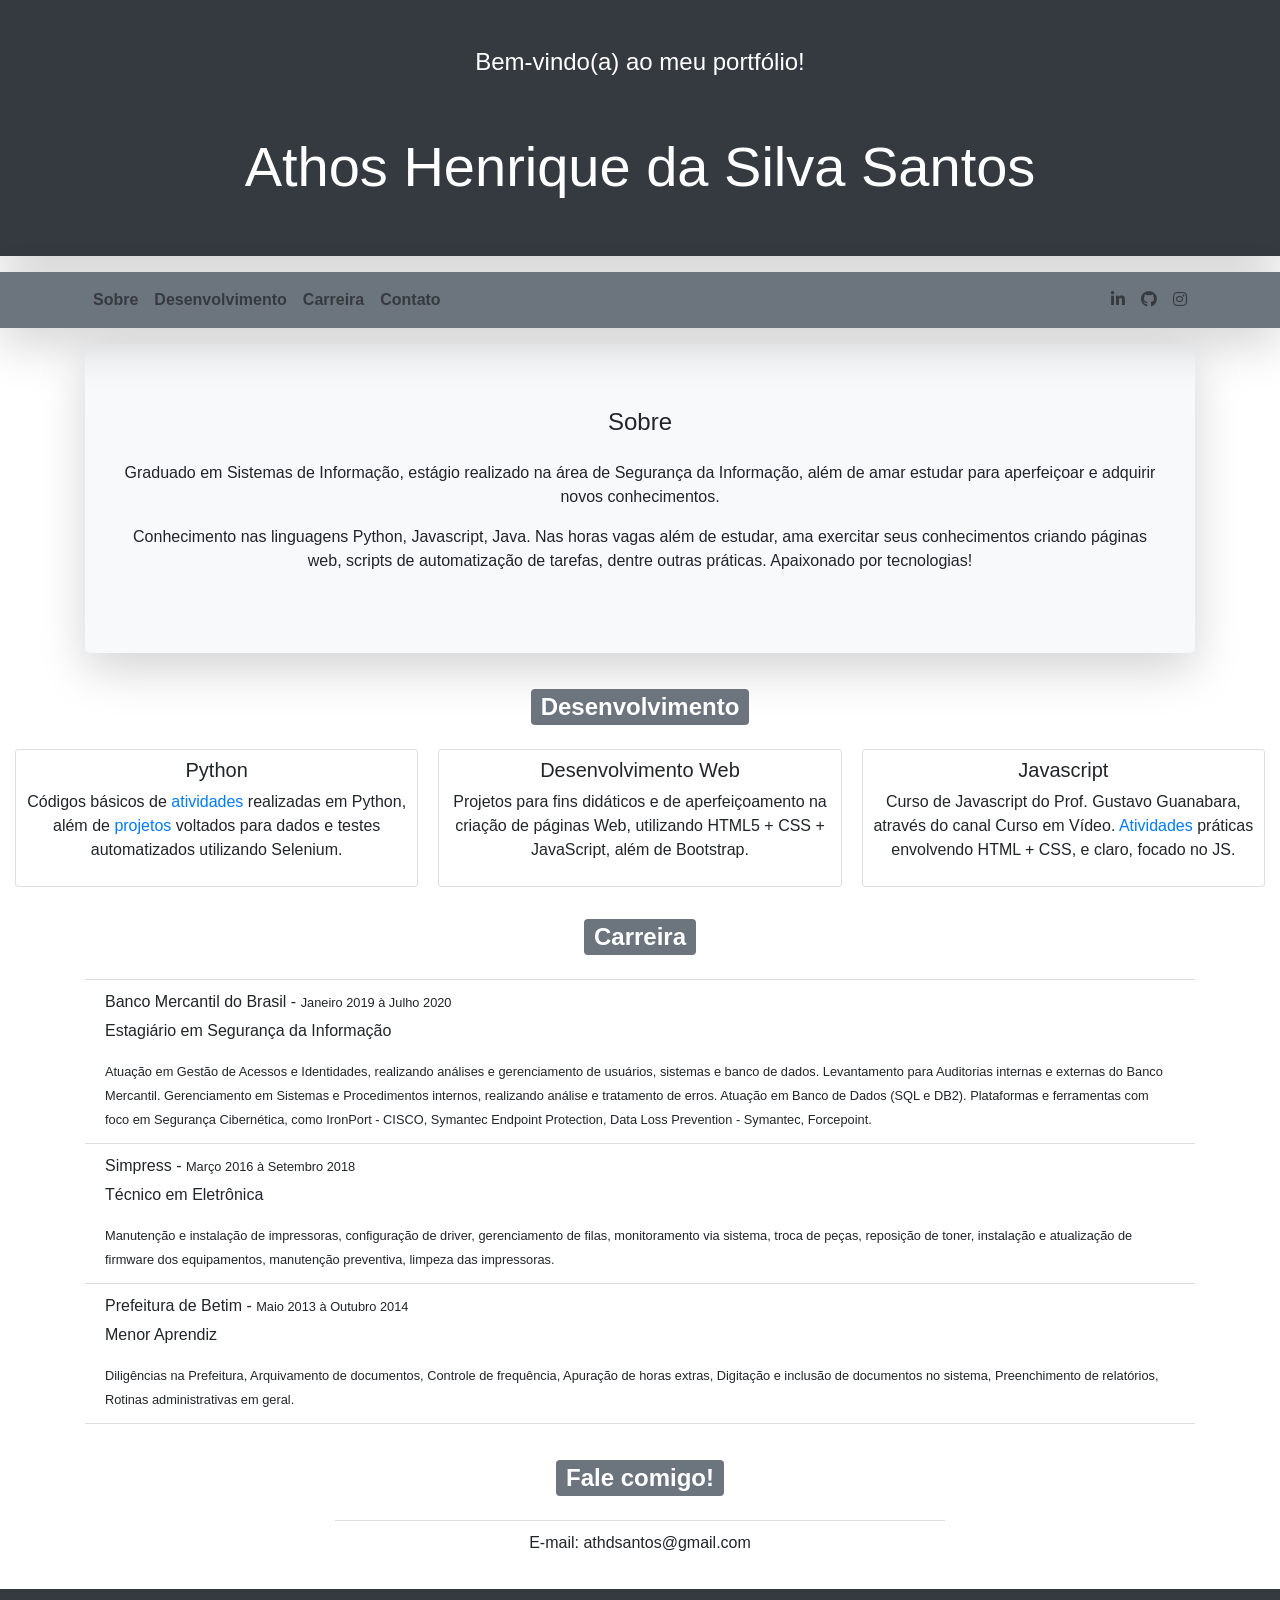
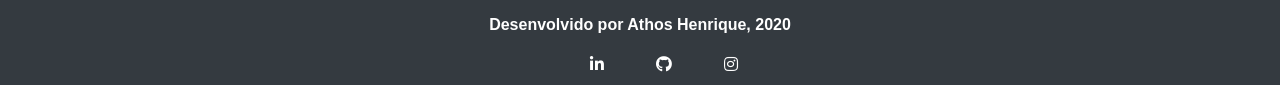
==== index.html @ c8572ef4 "Update index.html" ====
<!doctype html>
<html lang="pt-br">

<head>
  <title>Portfolio Athos Henrique</title>
  <!-- Required meta tags -->
  <meta charset="utf-8">
  <meta name="viewport" content="width=device-width, initial-scale=1, shrink-to-fit=no">
  <link rel="stylesheet" href="https://use.fontawesome.com/releases/v5.7.0/css/all.css"
    integrity="sha384-lZN37f5QGtY3VHgisS14W3ExzMWZxybE1SJSEsQp9S+oqd12jhcu+A56Ebc1zFSJ" crossorigin="anonymous">
  <!-- Bootstrap CSS -->
  <link rel="stylesheet" href="https://stackpath.bootstrapcdn.com/bootstrap/4.3.1/css/bootstrap.min.css"
    integrity="sha384-ggOyR0iXCbMQv3Xipma34MD+dH/1fQ784/j6cY/iJTQUOhcWr7x9JvoRxT2MZw1T" crossorigin="anonymous">
</head>

<body>
  <header class="container-fluid m-15 bg-dark text-white p-5 mb-3 shadow-lg">
    <h4 class="text-white text-center">Bem-vindo(a) ao meu portfólio!</h4>
    <h1 class="text-center pt-5 display-4">Athos Henrique da Silva Santos</h1>
  </header>


  <nav class="navbar navbar-expand-lg navbar-light bg-secondary shadow-lg font-weight-bold" id="sobre">
    <div class="container">
      <div class="nav navbar-nav">
        <a class="nav-item nav-link" href="#sobre">Sobre</a>
        <a class="nav-item nav-link" href="#desenvolvimento">Desenvolvimento</a>
        <a class="nav-item nav-link" href="#carreira">Carreira</a>
        <a class="nav-item nav-link" href="#contato">Contato</a>
      </div>
    <div class="nav navbar-nav navbar-right ml-auto">
      <a class="nav-item nav-link float-right" href="https://www.linkedin.com/in/athos-henrique-da-silva-santos/"
        target="_blank">
        <i class="fab fa-linkedin-in align-right"></i>
      </a>
      <a class="nav-item nav-link float-right" href="https://github.com/athdsantos" target="_blank">
        <i class="fab fa-github"></i>
      </a>
      <a class="nav-item nav-link float-right" href="https://www.instagram.com/athos_hs/?hl=pt-br" target="_blank">
        <i class="fab fa-instagram"></i>
      </a>
  </div>
  </nav>

  <section class="container mt-3" id="sobre">
    <div class="jumbotron shadow-lg bg-light">
      <h4 class="text-center mb-4">Sobre</h4>
      <p class="text-center">Graduado em Sistemas de Informação, estágio realizado na área de Segurança da Informação,
        além de amar estudar para aperfeiçoar e adquirir novos conhecimentos.</p>
      <p class="text-center">Conhecimento nas linguagens Python, Javascript, Java. Nas horas vagas além de estudar, ama
        exercitar seus conhecimentos criando páginas web,
        scripts de automatização de tarefas, dentre outras práticas. Apaixonado por tecnologias!</p>
    </div>
  </section>

  <section class="container-fluid" id="desenvolvimento">
    <h2 class="text-center mb-4"><span class="badge badge-secondary">Desenvolvimento</span></h2>
    <div class="card-columns">
      <div class="card p-2">
        <h5 class="text-center">Python</h5>
        <p class="text-center">Códigos básicos de <a href="https://github.com/athdsantos/Basic-Python"
            target="_blank">atividades</a> realizadas em Python,
          além de <a href="https://github.com/athdsantos/Web-Scraping-Python-Selenium-Pandas"
            target="_blank">projetos</a> voltados para dados e testes automatizados utilizando Selenium.</p>
      </div>
      <div class="card p-2">
        <h5 class="text-center">Desenvolvimento Web</h5>
        <p class="text-center">Projetos para fins didáticos e de aperfeiçoamento na criação de páginas Web, utilizando
          HTML5 + CSS + JavaScript, além de Bootstrap.</p>
      </div>
      <div class="card p-2">
        <h5 class="text-center">Javascript</h5>
        <p class="text-center">Curso de Javascript do Prof. Gustavo Guanabara, através do canal Curso em Vídeo. <a
            href="https://github.com/athdsantos/Javascript-Course">Atividades</a>
          práticas envolvendo HTML + CSS, e claro, focado no JS.</p>
      </div>
    </div>
  </section>

  <section class="container" id="carreira">
    <h2 class="text-center mt-3 mb-4"><span class="badge badge-secondary">Carreira</span></h2>
    <ul class="list-group list-group-flush">
      <li class="list-group-item">
        <h6>Banco Mercantil do Brasil - <small>Janeiro 2019 à Julho 2020</small></h6>
        <p>Estagiário em Segurança da Informação</p>
        <small>Atuação em Gestão de Acessos e Identidades, realizando análises e gerenciamento de usuários, sistemas e
          banco de dados. Levantamento para Auditorias internas e externas do Banco Mercantil. Gerenciamento em
          Sistemas e Procedimentos internos, realizando análise e tratamento de erros. Atuação em Banco de Dados
          (SQL e DB2). Plataformas e ferramentas com foco em Segurança Cibernética, como IronPort - CISCO, Symantec
          Endpoint Protection, Data Loss Prevention - Symantec, Forcepoint.</small>
      </li>
      <li class="list-group-item">
        <h6>Simpress - <small>Março 2016 à Setembro 2018</small></h6>
        <p>Técnico em Eletrônica</p>
        <small>Manutenção e instalação de impressoras, configuração de driver, gerenciamento de filas, monitoramento
          via sistema, troca de peças, reposição de toner, instalação e atualização de firmware dos equipamentos,
          manutenção preventiva, limpeza das impressoras.</small>
      </li>
      <li class="list-group-item">
        <h6>Prefeitura de Betim - <small>Maio 2013 à Outubro 2014</small></h6>
        <p>Menor Aprendiz</p>
        <small>Diligências na Prefeitura, Arquivamento de documentos, Controle de frequência, Apuração de horas extras,
          Digitação e inclusão de documentos no sistema, Preenchimento de relatórios, Rotinas administrativas em
          geral.</small>
      </li>
      <hr>
    </ul>
  </section>

  <!--  Building the form!
      <section class="container w-50 text-center mb-3">
      <h2 class="text-center mb-4" id="contato"><span class="badge badge-secondary">Fale comigo!</span></h2>
      <div class="form-group">
        <input type="nome" name="nome" id="input-nome" class="form-control" placeholder="Nome" aria-describedby="">
        <label for=""></label>
        <input type="email" name="email" id="input-email" class="form-control" placeholder="E-mail" aria-describedby="">
        <label for=""></label>
        <textarea class="form-control" rows="5" id="comment" placeholder="Digite algo..."></textarea>
      </div>
      <button class="btn btn-secondary font-weight-bold" type="submit">Enviar!</button>
    </section> -->

  <section class="container w-50 text-center mb-3">
    <h2 class="text-center mb-4" id="contato"><span class="badge badge-secondary">Fale comigo!</span></h2>
    <ul class="list-group list-group-flush">
      <li class="list-group-item">
        <h6>E-mail: athdsantos@gmail.com</h6>
      </li>
    </ul>
  </section>

  <footer class="footer navbar-fixed-bottom bg-dark text-white text-center font-weight-bold pt-4 pb-2">
    <p>Desenvolvido por Athos Henrique, 2020</p>
    <a class="bg-dark text-white ml-5" href="https://www.linkedin.com/in/athos-henrique-da-silva-santos/"
      target="_blank"><i class="fab fa-linkedin-in align-right"></i></a>
    <a class="bg-dark text-white ml-5" href="https://github.com/athdsantos" target="_blank"><i
        class="fab fa-github"></i></a>
    <a class="bg-dark text-white ml-5" href="https://www.instagram.com/athos_hs/?hl=pt-br" target="_blank"><i
        class="fab fa-instagram"></i></a>
  </footer>

  <!-- Optional JavaScript -->
  <!-- jQuery first, then Popper.js, then Bootstrap JS -->
  <script src="https://code.jquery.com/jquery-3.3.1.slim.min.js"
    integrity="sha384-q8i/X+965DzO0rT7abK41JStQIAqVgRVzpbzo5smXKp4YfRvH+8abtTE1Pi6jizo"
    crossorigin="anonymous"></script>
  <script src="https://cdnjs.cloudflare.com/ajax/libs/popper.js/1.14.7/umd/popper.min.js"
    integrity="sha384-UO2eT0CpHqdSJQ6hJty5KVphtPhzWj9WO1clHTMGa3JDZwrnQq4sF86dIHNDz0W1"
    crossorigin="anonymous"></script>
  <script src="https://stackpath.bootstrapcdn.com/bootstrap/4.3.1/js/bootstrap.min.js"
    integrity="sha384-JjSmVgyd0p3pXB1rRibZUAYoIIy6OrQ6VrjIEaFf/nJGzIxFDsf4x0xIM+B07jRM"
    crossorigin="anonymous"></script>
</body>

</html>
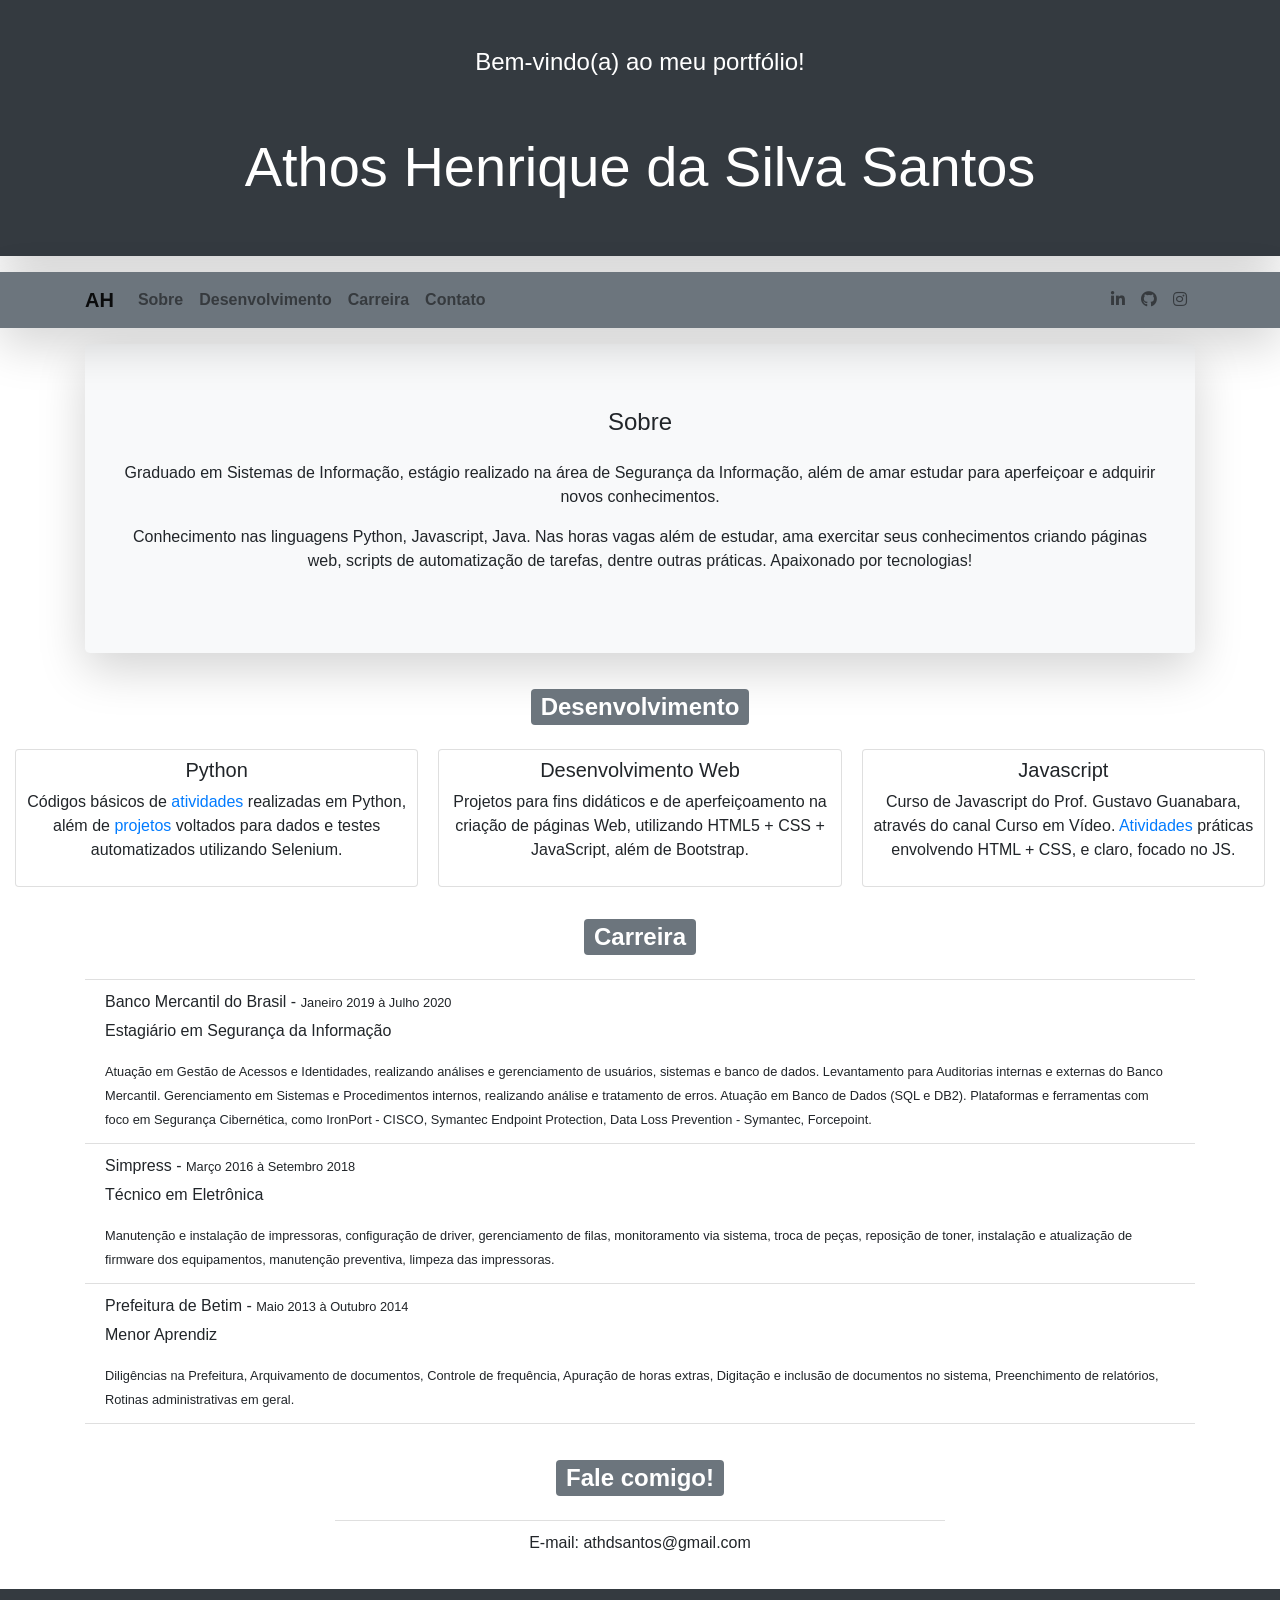
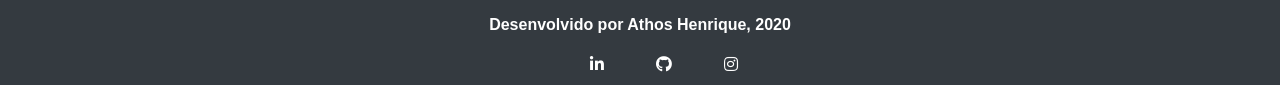
==== commit 876e4f28: "Update index.html" ====
--- a/index.html
+++ b/index.html
@@ -18,28 +18,41 @@
     <h4 class="text-white text-center">Bem-vindo(a) ao meu portfólio!</h4>
     <h1 class="text-center pt-5 display-4">Athos Henrique da Silva Santos</h1>
   </header>
-
-
+  
   <nav class="navbar navbar-expand-lg navbar-light bg-secondary shadow-lg font-weight-bold" id="sobre">
     <div class="container">
-      <div class="nav navbar-nav">
-        <a class="nav-item nav-link" href="#sobre">Sobre</a>
-        <a class="nav-item nav-link" href="#desenvolvimento">Desenvolvimento</a>
-        <a class="nav-item nav-link" href="#carreira">Carreira</a>
-        <a class="nav-item nav-link" href="#contato">Contato</a>
+    <a class="navbar-brand" href="#">AH</a>
+    <button class="navbar-toggler" type="button" data-toggle="collapse" data-target="#navbarNav" aria-controls="navbarNav" aria-expanded="false" aria-label="Alterna navegação">
+      <span class="navbar-toggler-icon"></span>
+    </button>
+    <div class="collapse navbar-collapse" id="navbarNav">
+      <ul class="navbar-nav">
+        <li class="nav-item">
+          <a class="nav-item nav-link" href="#sobre">Sobre</a>
+        </li>
+        <li class="nav-item">
+          <a class="nav-item nav-link" href="#desenvolvimento">Desenvolvimento</a>
+        </li>
+        <li class="nav-item">
+          <a class="nav-item nav-link" href="#carreira">Carreira</a>
+        </li>
+        <li class="nav-item">
+          <a class="nav-item nav-link" href="#contato">Contato</a>
+        </li>
+      </ul>
+      <div class="nav navbar-nav navbar-right ml-auto">
+        <a class="nav-item nav-link float-right" href="https://www.linkedin.com/in/athos-henrique-da-silva-santos/"target="_blank">
+          <i class="fab fa-linkedin-in align-right"></i>
+        </a>
+        <a class="nav-item nav-link float-right" href="https://github.com/athdsantos" target="_blank">
+          <i class="fab fa-github"></i>
+        </a>
+        <a class="nav-item nav-link float-right" href="https://www.instagram.com/athos_hs/?hl=pt-br" target="_blank">
+          <i class="fab fa-instagram"></i>
+        </a>
       </div>
-    <div class="nav navbar-nav navbar-right ml-auto">
-      <a class="nav-item nav-link float-right" href="https://www.linkedin.com/in/athos-henrique-da-silva-santos/"
-        target="_blank">
-        <i class="fab fa-linkedin-in align-right"></i>
-      </a>
-      <a class="nav-item nav-link float-right" href="https://github.com/athdsantos" target="_blank">
-        <i class="fab fa-github"></i>
-      </a>
-      <a class="nav-item nav-link float-right" href="https://www.instagram.com/athos_hs/?hl=pt-br" target="_blank">
-        <i class="fab fa-instagram"></i>
-      </a>
-  </div>
+    </div>
+    </div>
   </nav>
 
   <section class="container mt-3" id="sobre">
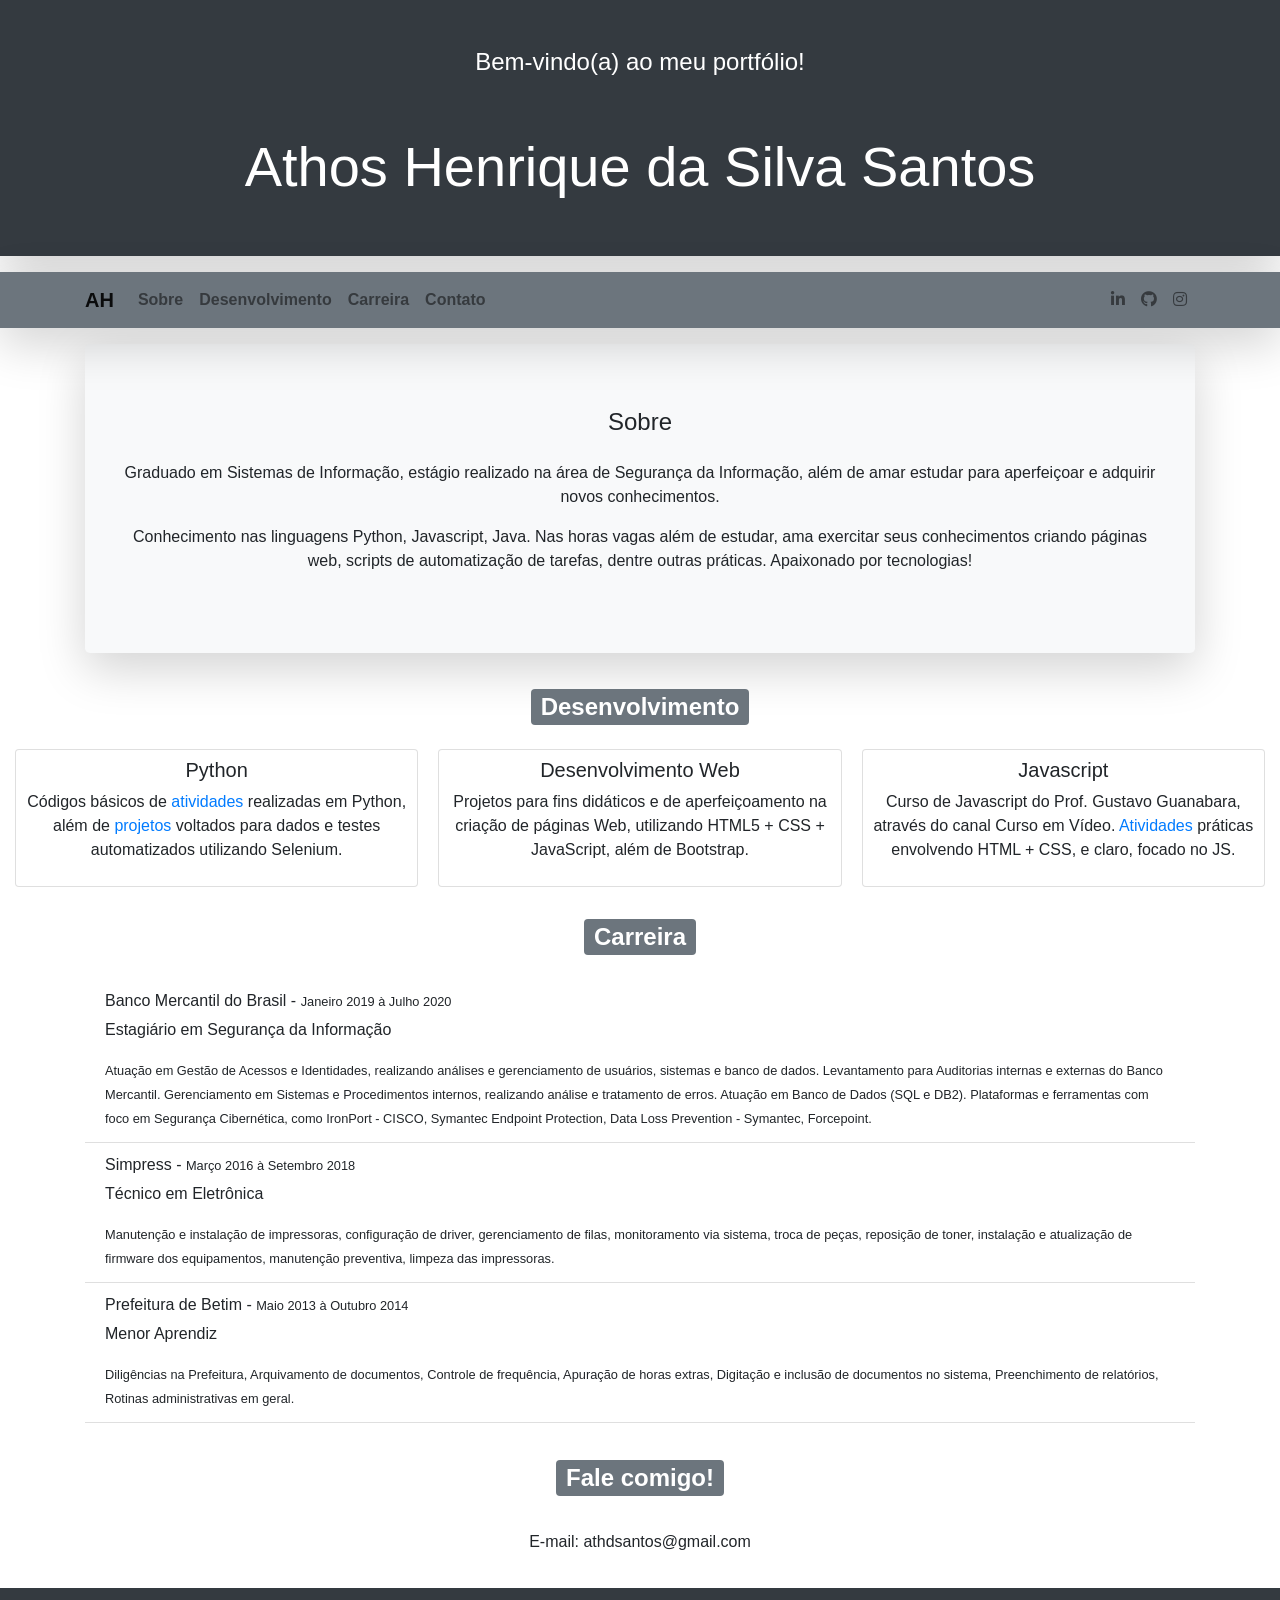
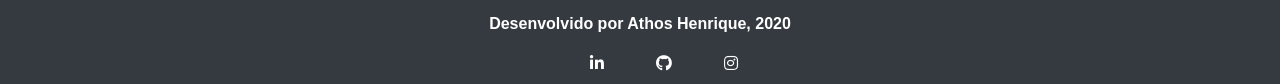
==== commit 93436250: "changes in files js and css, now using from my PC" ====
--- a/index.html
+++ b/index.html
@@ -6,11 +6,10 @@
   <!-- Required meta tags -->
   <meta charset="utf-8">
   <meta name="viewport" content="width=device-width, initial-scale=1, shrink-to-fit=no">
-  <link rel="stylesheet" href="https://use.fontawesome.com/releases/v5.7.0/css/all.css"
-    integrity="sha384-lZN37f5QGtY3VHgisS14W3ExzMWZxybE1SJSEsQp9S+oqd12jhcu+A56Ebc1zFSJ" crossorigin="anonymous">
-  <!-- Bootstrap CSS -->
-  <link rel="stylesheet" href="https://stackpath.bootstrapcdn.com/bootstrap/4.3.1/css/bootstrap.min.css"
-    integrity="sha384-ggOyR0iXCbMQv3Xipma34MD+dH/1fQ784/j6cY/iJTQUOhcWr7x9JvoRxT2MZw1T" crossorigin="anonymous">
+  <link rel="stylesheet" href="https://use.fontawesome.com/releases/v5.7.0/css/all.css" integrity="sha384-lZN37f5QGtY3VHgisS14W3ExzMWZxybE1SJSEsQp9S+oqd12jhcu+A56Ebc1zFSJ" crossorigin="anonymous">
+  <script src="/assets/javascript/jquery.js"></script>
+  <link rel="stylesheet" href="/assets/style/bootstrap.css">
+  <script src="/assets/javascript/bootstrap.js"></script>
 </head>
 
 <body>
@@ -152,17 +151,5 @@
         class="fab fa-instagram"></i></a>
   </footer>
 
-  <!-- Optional JavaScript -->
-  <!-- jQuery first, then Popper.js, then Bootstrap JS -->
-  <script src="https://code.jquery.com/jquery-3.3.1.slim.min.js"
-    integrity="sha384-q8i/X+965DzO0rT7abK41JStQIAqVgRVzpbzo5smXKp4YfRvH+8abtTE1Pi6jizo"
-    crossorigin="anonymous"></script>
-  <script src="https://cdnjs.cloudflare.com/ajax/libs/popper.js/1.14.7/umd/popper.min.js"
-    integrity="sha384-UO2eT0CpHqdSJQ6hJty5KVphtPhzWj9WO1clHTMGa3JDZwrnQq4sF86dIHNDz0W1"
-    crossorigin="anonymous"></script>
-  <script src="https://stackpath.bootstrapcdn.com/bootstrap/4.3.1/js/bootstrap.min.js"
-    integrity="sha384-JjSmVgyd0p3pXB1rRibZUAYoIIy6OrQ6VrjIEaFf/nJGzIxFDsf4x0xIM+B07jRM"
-    crossorigin="anonymous"></script>
 </body>
-
 </html>
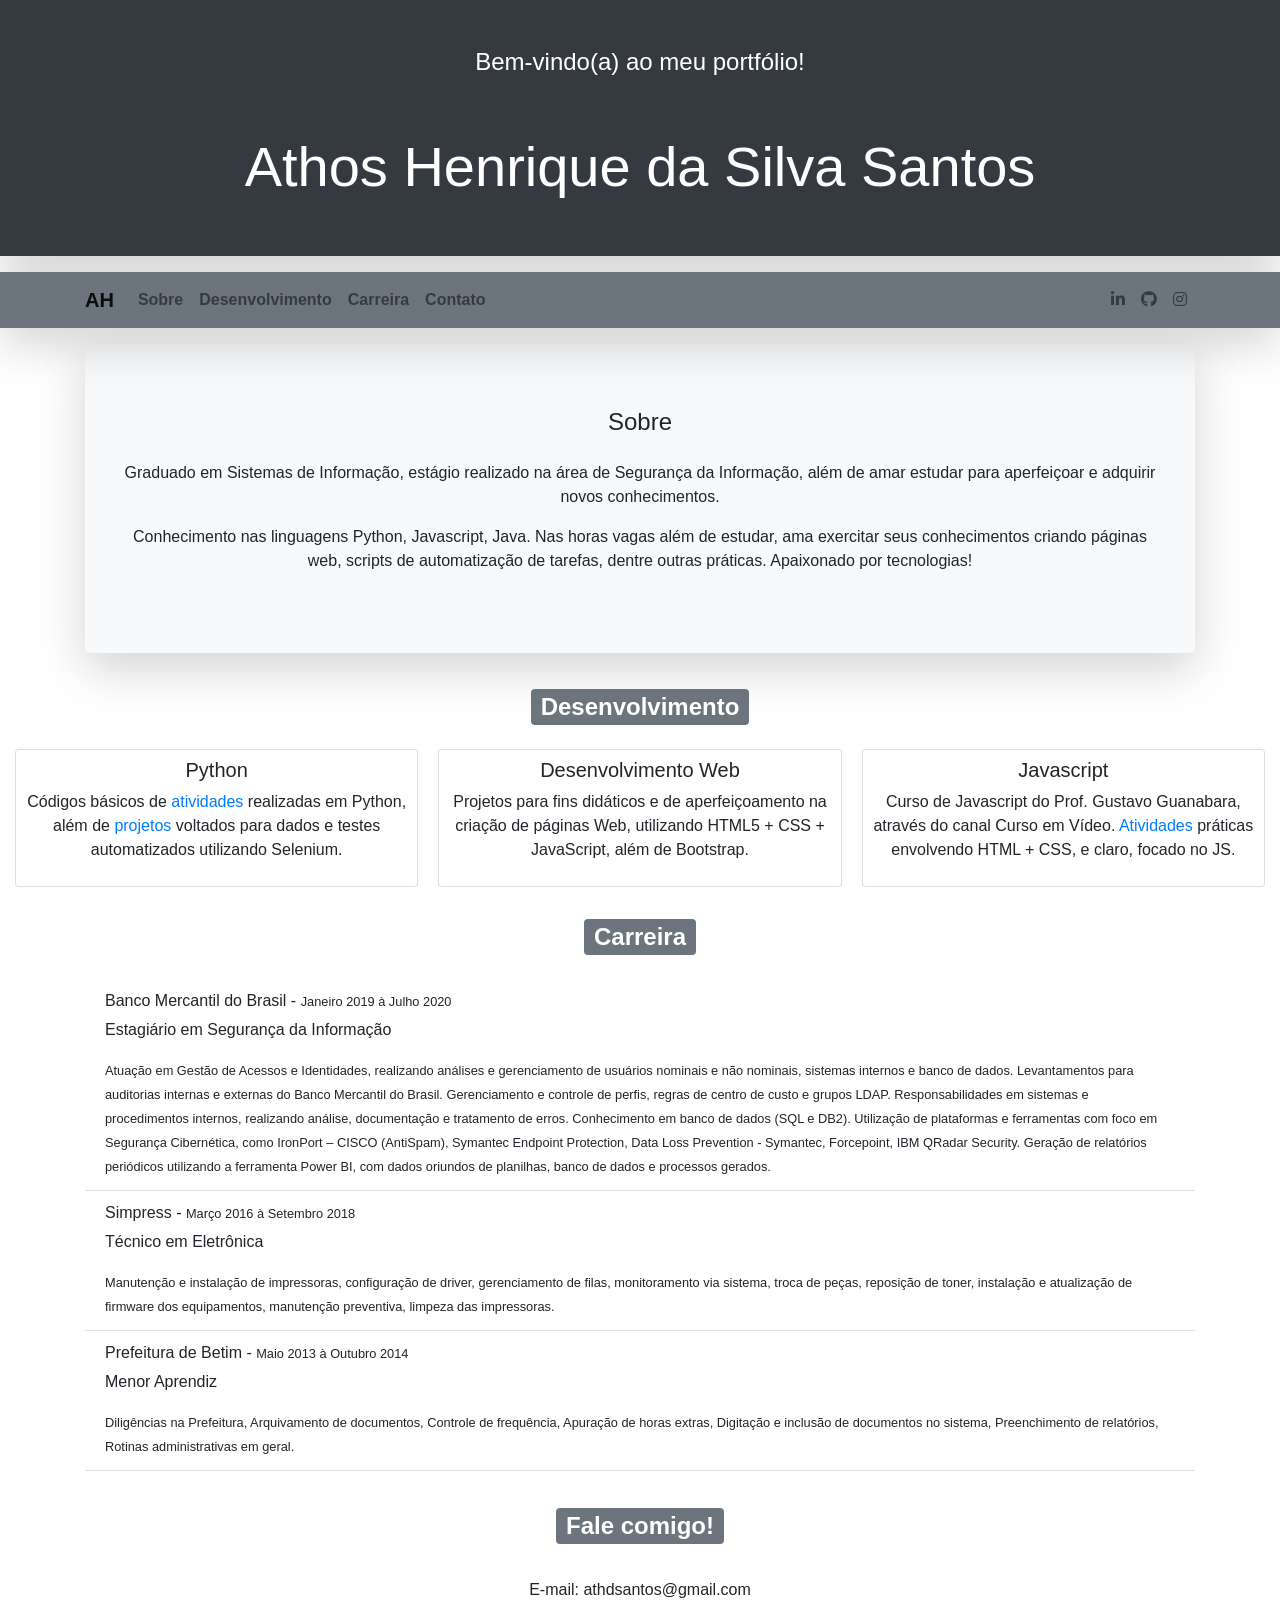
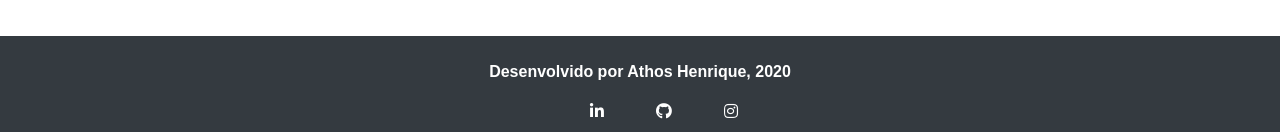
==== commit 2274b6d9: "update in experiences" ====
--- a/index.html
+++ b/index.html
@@ -95,11 +95,7 @@
       <li class="list-group-item">
         <h6>Banco Mercantil do Brasil - <small>Janeiro 2019 à Julho 2020</small></h6>
         <p>Estagiário em Segurança da Informação</p>
-        <small>Atuação em Gestão de Acessos e Identidades, realizando análises e gerenciamento de usuários, sistemas e
-          banco de dados. Levantamento para Auditorias internas e externas do Banco Mercantil. Gerenciamento em
-          Sistemas e Procedimentos internos, realizando análise e tratamento de erros. Atuação em Banco de Dados
-          (SQL e DB2). Plataformas e ferramentas com foco em Segurança Cibernética, como IronPort - CISCO, Symantec
-          Endpoint Protection, Data Loss Prevention - Symantec, Forcepoint.</small>
+        <small>Atuação em Gestão de Acessos e Identidades, realizando análises e gerenciamento de usuários nominais e não nominais, sistemas internos e banco de dados. Levantamentos para auditorias internas e externas do Banco Mercantil do Brasil. Gerenciamento e controle de perfis, regras de centro de custo e grupos LDAP. Responsabilidades em sistemas e procedimentos internos, realizando análise, documentação e tratamento de erros. Conhecimento em banco de dados (SQL e DB2). Utilização de plataformas e ferramentas com foco em Segurança Cibernética, como IronPort – CISCO (AntiSpam), Symantec Endpoint Protection, Data Loss Prevention - Symantec, Forcepoint, IBM QRadar Security. Geração de relatórios periódicos utilizando a ferramenta Power BI, com dados oriundos de planilhas, banco de dados e processos gerados.</small>
       </li>
       <li class="list-group-item">
         <h6>Simpress - <small>Março 2016 à Setembro 2018</small></h6>
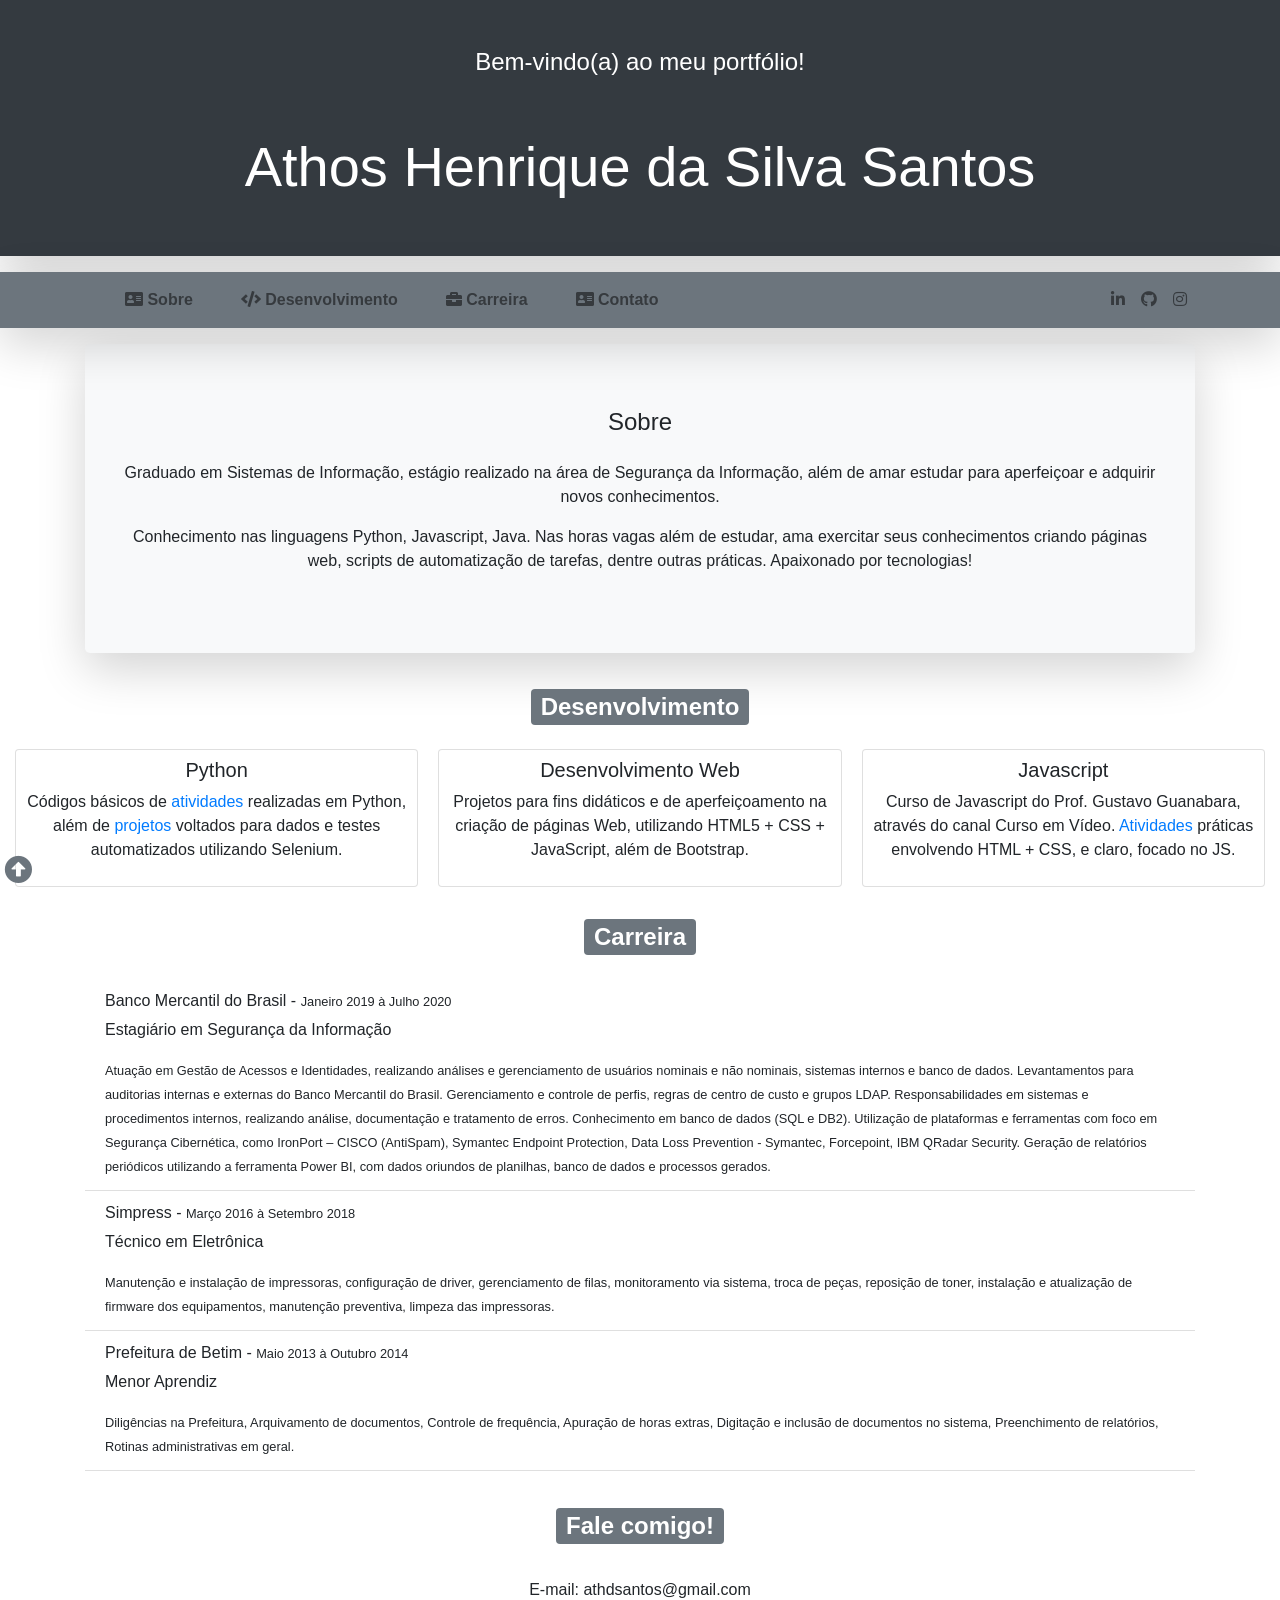
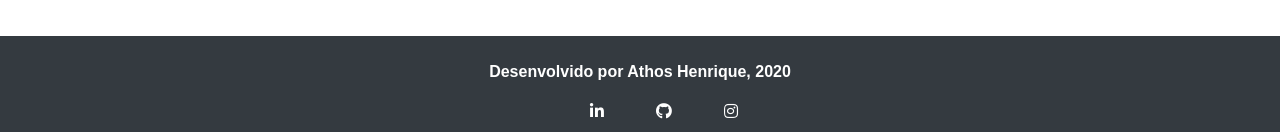
==== commit e461fed8: "add icons in the navbar and home button" ====
--- a/index.html
+++ b/index.html
@@ -8,35 +8,45 @@
   <meta name="viewport" content="width=device-width, initial-scale=1, shrink-to-fit=no">
   <link rel="stylesheet" href="https://use.fontawesome.com/releases/v5.7.0/css/all.css" integrity="sha384-lZN37f5QGtY3VHgisS14W3ExzMWZxybE1SJSEsQp9S+oqd12jhcu+A56Ebc1zFSJ" crossorigin="anonymous">
   <script src="/assets/javascript/jquery.js"></script>
+  <link href="/assets/style/main.css" rel="stylesheet"></link>
+  <link rel="stylesheet" href="https://pro.fontawesome.com/releases/v5.13.0/css/all.css">
   <link rel="stylesheet" href="/assets/style/bootstrap.css">
   <script src="/assets/javascript/bootstrap.js"></script>
 </head>
 
 <body>
-  <header class="container-fluid m-15 bg-dark text-white p-5 mb-3 shadow-lg">
+  <header class="container-fluid m-15 bg-dark text-white p-5 mb-3 shadow-lg fadeIn">
     <h4 class="text-white text-center">Bem-vindo(a) ao meu portfólio!</h4>
     <h1 class="text-center pt-5 display-4">Athos Henrique da Silva Santos</h1>
   </header>
   
-  <nav class="navbar navbar-expand-lg navbar-light bg-secondary shadow-lg font-weight-bold" id="sobre">
+  <nav class="navbar navbar-expand-lg navbar-light bg-secondary shadow-lg font-weight-bold fadeIn" id="sobre">
     <div class="container">
-    <a class="navbar-brand" href="#">AH</a>
+    <a class="navbar-brand" href="#"></a>
     <button class="navbar-toggler" type="button" data-toggle="collapse" data-target="#navbarNav" aria-controls="navbarNav" aria-expanded="false" aria-label="Alterna navegação">
       <span class="navbar-toggler-icon"></span>
     </button>
-    <div class="collapse navbar-collapse" id="navbarNav">
+    <div class="collapse navbar-collapse text-center" id="navbarNav">
       <ul class="navbar-nav">
         <li class="nav-item">
-          <a class="nav-item nav-link" href="#sobre">Sobre</a>
+          <a class="nav-item nav-link ml-3 mr-3" href="#sobre">
+            <i class="fas fa-address-card"></i> Sobre
+          </a>
         </li>
         <li class="nav-item">
-          <a class="nav-item nav-link" href="#desenvolvimento">Desenvolvimento</a>
+          <a class="nav-item nav-link ml-3 mr-3" href="#desenvolvimento">
+            <i class="fas fa-code"></i> Desenvolvimento
+          </a>
         </li>
         <li class="nav-item">
-          <a class="nav-item nav-link" href="#carreira">Carreira</a>
+          <a class="nav-item nav-link ml-3 mr-3" href="#carreira">
+            <i class="fas fa-briefcase"></i> Carreira
+          </a>
         </li>
         <li class="nav-item">
-          <a class="nav-item nav-link" href="#contato">Contato</a>
+          <a class="nav-item nav-link ml-3 mr-3" href="#contato">
+            <i class="fas fa-address-card"></i> Contato
+          </a>
         </li>
       </ul>
       <div class="nav navbar-nav navbar-right ml-auto">
@@ -53,6 +63,12 @@
     </div>
     </div>
   </nav>
+
+  <div class="fixed-bottom m-1 float-right">
+    <a href="#sobre">
+      <h3><i class="fas fa-arrow-alt-circle-up text-muted"></i></h3>
+    </a>
+  </div>
 
   <section class="container mt-3" id="sobre">
     <div class="jumbotron shadow-lg bg-light">
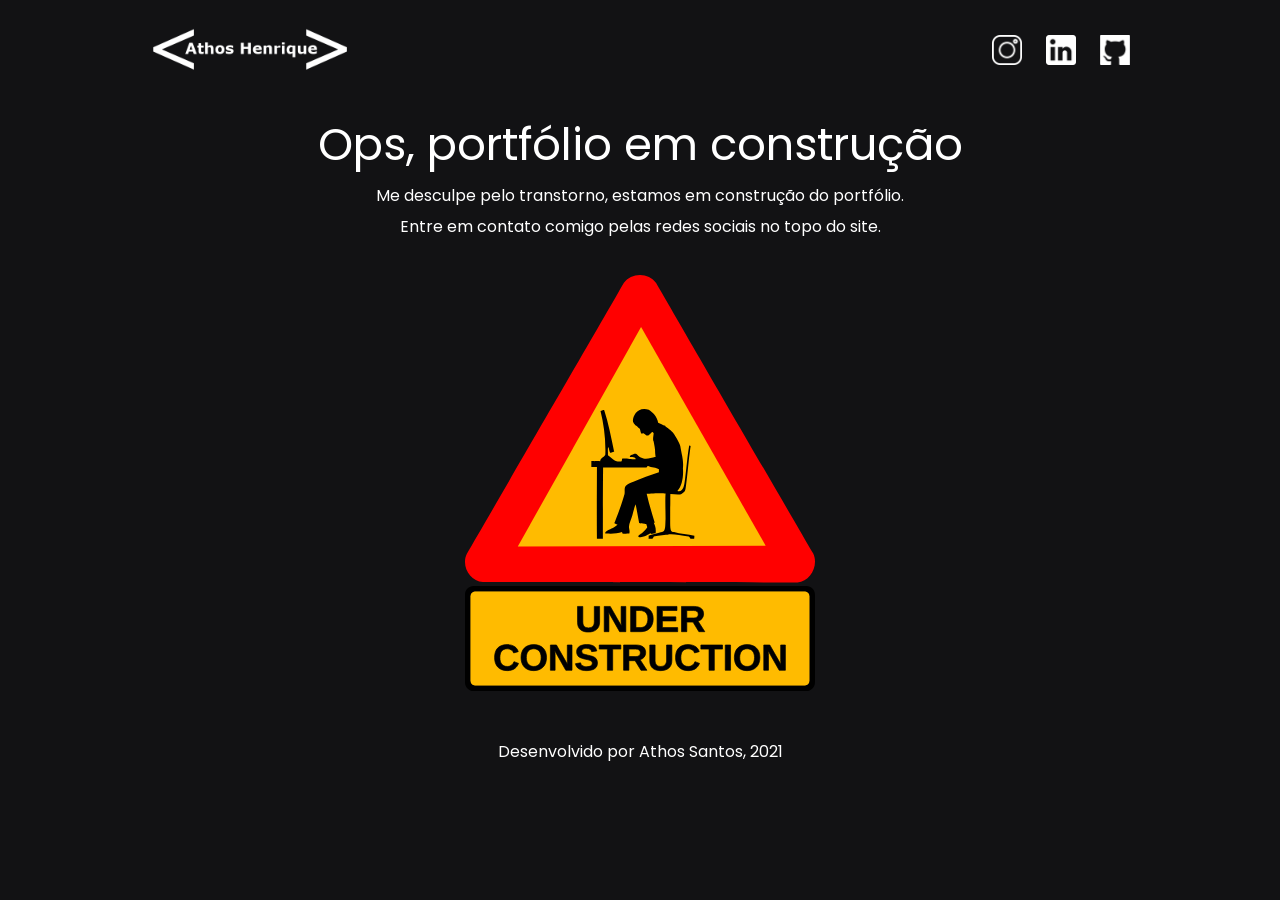
==== commit 1b753adf: "versão de construção da pagina" ====
--- a/index.html
+++ b/index.html
@@ -1,167 +1,41 @@
-<!doctype html>
-<html lang="pt-br">
-
-<head>
-  <title>Portfolio Athos Henrique</title>
-  <!-- Required meta tags -->
-  <meta charset="utf-8">
-  <meta name="viewport" content="width=device-width, initial-scale=1, shrink-to-fit=no">
-  <link rel="stylesheet" href="https://use.fontawesome.com/releases/v5.7.0/css/all.css" integrity="sha384-lZN37f5QGtY3VHgisS14W3ExzMWZxybE1SJSEsQp9S+oqd12jhcu+A56Ebc1zFSJ" crossorigin="anonymous">
-  <script src="/assets/javascript/jquery.js"></script>
-  <link href="/assets/style/main.css" rel="stylesheet"></link>
-  <link rel="stylesheet" href="https://pro.fontawesome.com/releases/v5.13.0/css/all.css">
-  <link rel="stylesheet" href="/assets/style/bootstrap.css">
-  <script src="/assets/javascript/bootstrap.js"></script>
-</head>
-
-<body>
-  <header class="container-fluid m-15 bg-dark text-white p-5 mb-3 shadow-lg fadeIn">
-    <h4 class="text-white text-center">Bem-vindo(a) ao meu portfólio!</h4>
-    <h1 class="text-center pt-5 display-4">Athos Henrique da Silva Santos</h1>
-  </header>
-  
-  <nav class="navbar navbar-expand-lg navbar-light bg-secondary shadow-lg font-weight-bold fadeIn" id="sobre">
-    <div class="container">
-    <a class="navbar-brand" href="#"></a>
-    <button class="navbar-toggler" type="button" data-toggle="collapse" data-target="#navbarNav" aria-controls="navbarNav" aria-expanded="false" aria-label="Alterna navegação">
-      <span class="navbar-toggler-icon"></span>
-    </button>
-    <div class="collapse navbar-collapse text-center" id="navbarNav">
-      <ul class="navbar-nav">
-        <li class="nav-item">
-          <a class="nav-item nav-link ml-3 mr-3" href="#sobre">
-            <i class="fas fa-address-card"></i> Sobre
-          </a>
-        </li>
-        <li class="nav-item">
-          <a class="nav-item nav-link ml-3 mr-3" href="#desenvolvimento">
-            <i class="fas fa-code"></i> Desenvolvimento
-          </a>
-        </li>
-        <li class="nav-item">
-          <a class="nav-item nav-link ml-3 mr-3" href="#carreira">
-            <i class="fas fa-briefcase"></i> Carreira
-          </a>
-        </li>
-        <li class="nav-item">
-          <a class="nav-item nav-link ml-3 mr-3" href="#contato">
-            <i class="fas fa-address-card"></i> Contato
-          </a>
-        </li>
-      </ul>
-      <div class="nav navbar-nav navbar-right ml-auto">
-        <a class="nav-item nav-link float-right" href="https://www.linkedin.com/in/athos-henrique-da-silva-santos/"target="_blank">
-          <i class="fab fa-linkedin-in align-right"></i>
-        </a>
-        <a class="nav-item nav-link float-right" href="https://github.com/athdsantos" target="_blank">
-          <i class="fab fa-github"></i>
-        </a>
-        <a class="nav-item nav-link float-right" href="https://www.instagram.com/athos_hs/?hl=pt-br" target="_blank">
-          <i class="fab fa-instagram"></i>
-        </a>
-      </div>
-    </div>
-    </div>
-  </nav>
-
-  <div class="fixed-bottom m-1 float-right">
-    <a href="#sobre">
-      <h3><i class="fas fa-arrow-alt-circle-up text-muted"></i></h3>
-    </a>
-  </div>
-
-  <section class="container mt-3" id="sobre">
-    <div class="jumbotron shadow-lg bg-light">
-      <h4 class="text-center mb-4">Sobre</h4>
-      <p class="text-center">Graduado em Sistemas de Informação, estágio realizado na área de Segurança da Informação,
-        além de amar estudar para aperfeiçoar e adquirir novos conhecimentos.</p>
-      <p class="text-center">Conhecimento nas linguagens Python, Javascript, Java. Nas horas vagas além de estudar, ama
-        exercitar seus conhecimentos criando páginas web,
-        scripts de automatização de tarefas, dentre outras práticas. Apaixonado por tecnologias!</p>
-    </div>
-  </section>
-
-  <section class="container-fluid" id="desenvolvimento">
-    <h2 class="text-center mb-4"><span class="badge badge-secondary">Desenvolvimento</span></h2>
-    <div class="card-columns">
-      <div class="card p-2">
-        <h5 class="text-center">Python</h5>
-        <p class="text-center">Códigos básicos de <a href="https://github.com/athdsantos/Basic-Python"
-            target="_blank">atividades</a> realizadas em Python,
-          além de <a href="https://github.com/athdsantos/Web-Scraping-Python-Selenium-Pandas"
-            target="_blank">projetos</a> voltados para dados e testes automatizados utilizando Selenium.</p>
-      </div>
-      <div class="card p-2">
-        <h5 class="text-center">Desenvolvimento Web</h5>
-        <p class="text-center">Projetos para fins didáticos e de aperfeiçoamento na criação de páginas Web, utilizando
-          HTML5 + CSS + JavaScript, além de Bootstrap.</p>
-      </div>
-      <div class="card p-2">
-        <h5 class="text-center">Javascript</h5>
-        <p class="text-center">Curso de Javascript do Prof. Gustavo Guanabara, através do canal Curso em Vídeo. <a
-            href="https://github.com/athdsantos/Javascript-Course">Atividades</a>
-          práticas envolvendo HTML + CSS, e claro, focado no JS.</p>
-      </div>
-    </div>
-  </section>
-
-  <section class="container" id="carreira">
-    <h2 class="text-center mt-3 mb-4"><span class="badge badge-secondary">Carreira</span></h2>
-    <ul class="list-group list-group-flush">
-      <li class="list-group-item">
-        <h6>Banco Mercantil do Brasil - <small>Janeiro 2019 à Julho 2020</small></h6>
-        <p>Estagiário em Segurança da Informação</p>
-        <small>Atuação em Gestão de Acessos e Identidades, realizando análises e gerenciamento de usuários nominais e não nominais, sistemas internos e banco de dados. Levantamentos para auditorias internas e externas do Banco Mercantil do Brasil. Gerenciamento e controle de perfis, regras de centro de custo e grupos LDAP. Responsabilidades em sistemas e procedimentos internos, realizando análise, documentação e tratamento de erros. Conhecimento em banco de dados (SQL e DB2). Utilização de plataformas e ferramentas com foco em Segurança Cibernética, como IronPort – CISCO (AntiSpam), Symantec Endpoint Protection, Data Loss Prevention - Symantec, Forcepoint, IBM QRadar Security. Geração de relatórios periódicos utilizando a ferramenta Power BI, com dados oriundos de planilhas, banco de dados e processos gerados.</small>
-      </li>
-      <li class="list-group-item">
-        <h6>Simpress - <small>Março 2016 à Setembro 2018</small></h6>
-        <p>Técnico em Eletrônica</p>
-        <small>Manutenção e instalação de impressoras, configuração de driver, gerenciamento de filas, monitoramento
-          via sistema, troca de peças, reposição de toner, instalação e atualização de firmware dos equipamentos,
-          manutenção preventiva, limpeza das impressoras.</small>
-      </li>
-      <li class="list-group-item">
-        <h6>Prefeitura de Betim - <small>Maio 2013 à Outubro 2014</small></h6>
-        <p>Menor Aprendiz</p>
-        <small>Diligências na Prefeitura, Arquivamento de documentos, Controle de frequência, Apuração de horas extras,
-          Digitação e inclusão de documentos no sistema, Preenchimento de relatórios, Rotinas administrativas em
-          geral.</small>
-      </li>
-      <hr>
-    </ul>
-  </section>
-
-  <!--  Building the form!
-      <section class="container w-50 text-center mb-3">
-      <h2 class="text-center mb-4" id="contato"><span class="badge badge-secondary">Fale comigo!</span></h2>
-      <div class="form-group">
-        <input type="nome" name="nome" id="input-nome" class="form-control" placeholder="Nome" aria-describedby="">
-        <label for=""></label>
-        <input type="email" name="email" id="input-email" class="form-control" placeholder="E-mail" aria-describedby="">
-        <label for=""></label>
-        <textarea class="form-control" rows="5" id="comment" placeholder="Digite algo..."></textarea>
-      </div>
-      <button class="btn btn-secondary font-weight-bold" type="submit">Enviar!</button>
-    </section> -->
-
-  <section class="container w-50 text-center mb-3">
-    <h2 class="text-center mb-4" id="contato"><span class="badge badge-secondary">Fale comigo!</span></h2>
-    <ul class="list-group list-group-flush">
-      <li class="list-group-item">
-        <h6>E-mail: athdsantos@gmail.com</h6>
-      </li>
-    </ul>
-  </section>
-
-  <footer class="footer navbar-fixed-bottom bg-dark text-white text-center font-weight-bold pt-4 pb-2">
-    <p>Desenvolvido por Athos Henrique, 2020</p>
-    <a class="bg-dark text-white ml-5" href="https://www.linkedin.com/in/athos-henrique-da-silva-santos/"
-      target="_blank"><i class="fab fa-linkedin-in align-right"></i></a>
-    <a class="bg-dark text-white ml-5" href="https://github.com/athdsantos" target="_blank"><i
-        class="fab fa-github"></i></a>
-    <a class="bg-dark text-white ml-5" href="https://www.instagram.com/athos_hs/?hl=pt-br" target="_blank"><i
-        class="fab fa-instagram"></i></a>
-  </footer>
-
-</body>
-</html>
+<!DOCTYPE html>
+<html lang="en">
+
+<head>
+    <meta charset="UTF-8">
+    <meta http-equiv="X-UA-Compatible" content="IE=edge">
+    <meta name="viewport" content="width=device-width, initial-scale=1.0">
+    <link rel="stylesheet" href="styles/styles.css">
+    <title>Portfólio - Athos Henrique</title>
+</head>
+
+<body>
+        <header class="header">
+            <a href="/">
+                <img src="assets/whiteLogo.png" alt="Logo Athos Henrique" class="logo" />
+            </a>
+            <div class="social">
+                <a href="https://www.instagram.com/dev_riquesantos/" target="_blank" rel="noreferrer">
+                    <img src="assets/insta.png" alt="Link para Instagram" class="iconsSocialNetwork insta" />
+                </a>
+                <a href="https://www.linkedin.com/in/athos-henrique-da-silva-santos/" target="_blank" rel="noreferrer">
+                    <img src="assets/linkedin.png" alt="Link para Linkedin" class="iconsSocialNetwork linkedin" />
+                </a>
+                <a href="https://github.com/athdsantos" target="_blank" rel="noreferrer">
+                    <img src="assets/github.png" alt="Link para Github" class="iconsSocialNetwork github" />
+                </a>
+            </div>
+        </header>
+        <main class="main">
+            <h1>Ops, portfólio em construção</h1>
+            <p>Me desculpe pelo transtorno, estamos em construção do portfólio.</p>
+            <p>Entre em contato comigo pelas redes sociais no topo do site.</p>
+            <img src="assets/under-construction_geek_man_01.svg" class="imgBG" alt="">
+        </main>
+        <footer class="footer">
+            <p>Desenvolvido por Athos Santos, 2021</p>
+        </footer>
+    </div>
+</body>
+
+</html>
--- a/styles/styles.css
+++ b/styles/styles.css
@@ -0,0 +1,204 @@
+@import url("https://fonts.googleapis.com/css2?family=Poppins:wght@400;500;600;700&display=swap");
+html,
+body,
+div,
+span,
+applet,
+object,
+iframe,
+h1,
+h2,
+h3,
+h4,
+h5,
+h6,
+p,
+blockquote,
+pre,
+a,
+abbr,
+acronym,
+address,
+big,
+cite,
+code,
+del,
+dfn,
+em,
+img,
+ins,
+kbd,
+q,
+s,
+samp,
+small,
+strike,
+strong,
+sub,
+sup,
+tt,
+var,
+b,
+u,
+i,
+center,
+dl,
+dt,
+dd,
+ol,
+ul,
+li,
+fieldset,
+form,
+label,
+legend,
+table,
+caption,
+tbody,
+tfoot,
+thead,
+tr,
+th,
+td,
+article,
+aside,
+canvas,
+details,
+embed,
+figure,
+figcaption,
+footer,
+header,
+hgroup,
+menu,
+nav,
+output,
+ruby,
+section,
+summary,
+time,
+mark,
+audio,
+video {
+  margin: 0;
+  padding: 0;
+  border: 0;
+  font-size: 100%;
+  font: inherit;
+  vertical-align: baseline;
+  text-decoration: none;
+  list-style-type: none;
+}
+
+/* HTML5 display-role reset for older browsers */
+article,
+aside,
+details,
+figcaption,
+figure,
+footer,
+header,
+hgroup,
+menu,
+nav,
+section {
+  display: block;
+}
+
+body {
+  line-height: 1;
+  background-color: #121214;
+  font-family: "Poppins", sans-serif;
+  color: white;
+}
+
+ol,
+ul {
+  list-style: none;
+}
+
+blockquote,
+q {
+  quotes: none;
+}
+
+blockquote:before,
+blockquote:after,
+q:before,
+q:after {
+  content: "";
+  content: none;
+}
+
+table {
+  border-collapse: collapse;
+  border-spacing: 0;
+}
+
+.header {
+  display: -webkit-box;
+  display: -ms-flexbox;
+  display: flex;
+  -webkit-box-pack: justify;
+      -ms-flex-pack: justify;
+          justify-content: space-between;
+  -webkit-box-align: center;
+      -ms-flex-align: center;
+          align-items: center;
+  max-width: 980px;
+  margin: 0 auto;
+}
+
+.header .logo {
+  max-width: 200px;
+}
+
+.header a {
+  color: white;
+}
+
+.header a:hover {
+  color: #857d7d;
+}
+
+.header .iconsSocialNetwork {
+  max-width: 30px;
+  -webkit-filter: invert(100%);
+          filter: invert(100%);
+  margin-left: 20px;
+}
+
+.header .iconsSocialNetwork:hover {
+  -webkit-filter: invert(50%);
+          filter: invert(50%);
+  -webkit-transition: 0.6s;
+  transition: 0.6s;
+}
+
+.main {
+  text-align: center;
+  max-width: 1280px;
+  margin: 0 auto;
+}
+
+.main h1 {
+  font-size: 2.8em;
+  margin: 20px 0 20px 0;
+}
+
+.main p {
+  margin: 15px 0;
+}
+
+.main .imgBG {
+  padding-top: 25px;
+  max-width: 350px;
+  margin: 0 auto;
+}
+
+.footer {
+  text-align: center;
+  position: relative;
+  bottom: -50px;
+}
+/*# sourceMappingURL=styles.css.map */
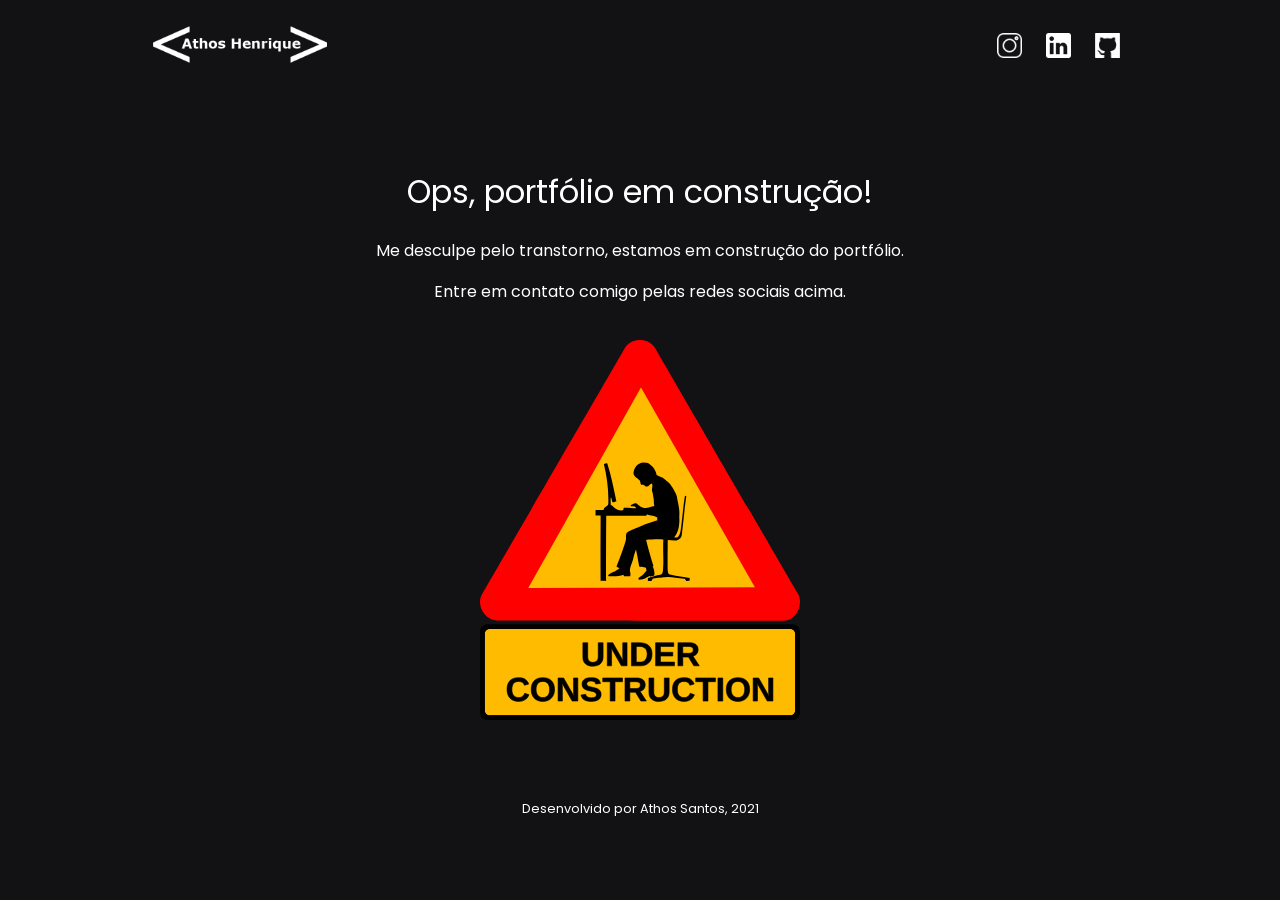
==== commit b3c8678d: "adicionado breakpoints para responsividade" ====
--- a/index.html
+++ b/index.html
@@ -27,9 +27,9 @@
             </div>
         </header>
         <main class="main">
-            <h1>Ops, portfólio em construção</h1>
+            <h1>Ops, portfólio em construção!</h1>
             <p>Me desculpe pelo transtorno, estamos em construção do portfólio.</p>
-            <p>Entre em contato comigo pelas redes sociais no topo do site.</p>
+            <p>Entre em contato comigo pelas redes sociais acima.</p>
             <img src="assets/under-construction_geek_man_01.svg" class="imgBG" alt="">
         </main>
         <footer class="footer">
--- a/styles/styles.css
+++ b/styles/styles.css
@@ -139,9 +139,9 @@
   display: -webkit-box;
   display: -ms-flexbox;
   display: flex;
-  -webkit-box-pack: justify;
-      -ms-flex-pack: justify;
-          justify-content: space-between;
+  -webkit-box-pack: center;
+      -ms-flex-pack: center;
+          justify-content: center;
   -webkit-box-align: center;
       -ms-flex-align: center;
           align-items: center;
@@ -177,6 +177,9 @@
 
 .main {
   text-align: center;
+  -webkit-box-pack: justify;
+      -ms-flex-pack: justify;
+          justify-content: space-between;
   max-width: 1280px;
   margin: 0 auto;
 }
@@ -198,7 +201,112 @@
 
 .footer {
   text-align: center;
+  width: 100%;
   position: relative;
-  bottom: -50px;
+  bottom: -80px;
+}
+
+@media screen and (min-width: 320px) {
+  .header {
+    -webkit-box-pack: center;
+        -ms-flex-pack: center;
+            justify-content: center;
+    -webkit-box-orient: vertical;
+    -webkit-box-direction: normal;
+        -ms-flex-direction: column;
+            flex-direction: column;
+    -webkit-box-align: center;
+        -ms-flex-align: center;
+            align-items: center;
+  }
+  .header .logo {
+    max-width: 150px;
+  }
+  .header .iconsSocialNetwork {
+    max-width: 15px;
+    margin: 0 10px;
+  }
+  .main {
+    height: 70vh;
+    display: -webkit-box;
+    display: -ms-flexbox;
+    display: flex;
+    -webkit-box-orient: vertical;
+    -webkit-box-direction: normal;
+        -ms-flex-direction: column;
+            flex-direction: column;
+    -webkit-box-pack: justify;
+        -ms-flex-pack: justify;
+            justify-content: space-between;
+    text-align: center;
+    max-width: 320px;
+  }
+  .main h1 {
+    font-size: 1.5em;
+    margin: 80px 0 20px 0;
+  }
+  .main p {
+    margin: 0;
+    padding: 10px;
+  }
+  .main .imgBG {
+    padding-top: 25px;
+    max-width: 260px;
+  }
+  .footer {
+    font-size: 0.8em;
+    top: -30%;
+  }
+}
+
+@media screen and (min-width: 600px) {
+  .header {
+    -webkit-box-orient: horizontal;
+    -webkit-box-direction: normal;
+        -ms-flex-direction: row;
+            flex-direction: row;
+    -ms-flex-pack: distribute;
+        justify-content: space-around;
+  }
+  .header .logo {
+    max-width: 180px;
+  }
+  .header .iconsSocialNetwork {
+    max-width: 20px;
+  }
+  .main {
+    max-width: 720px;
+  }
+  .main h1 {
+    font-size: 2em;
+  }
+  .main .imgBG {
+    max-width: 320px;
+  }
+  .footer {
+    text-align: center;
+  }
+}
+
+@media screen and (min-width: 1120px) {
+  .header {
+    -webkit-box-pack: justify;
+        -ms-flex-pack: justify;
+            justify-content: space-between;
+    max-width: 980px;
+  }
+  .header .iconsSocialNetwork {
+    max-width: 25px;
+  }
+  .header .iconsSocialNetwork:hover {
+    -webkit-filter: invert(50%);
+            filter: invert(50%);
+    -webkit-transition: 0.6s;
+    transition: 0.6s;
+  }
+  .main {
+    -ms-flex-pack: distribute;
+        justify-content: space-around;
+  }
 }
 /*# sourceMappingURL=styles.css.map */
